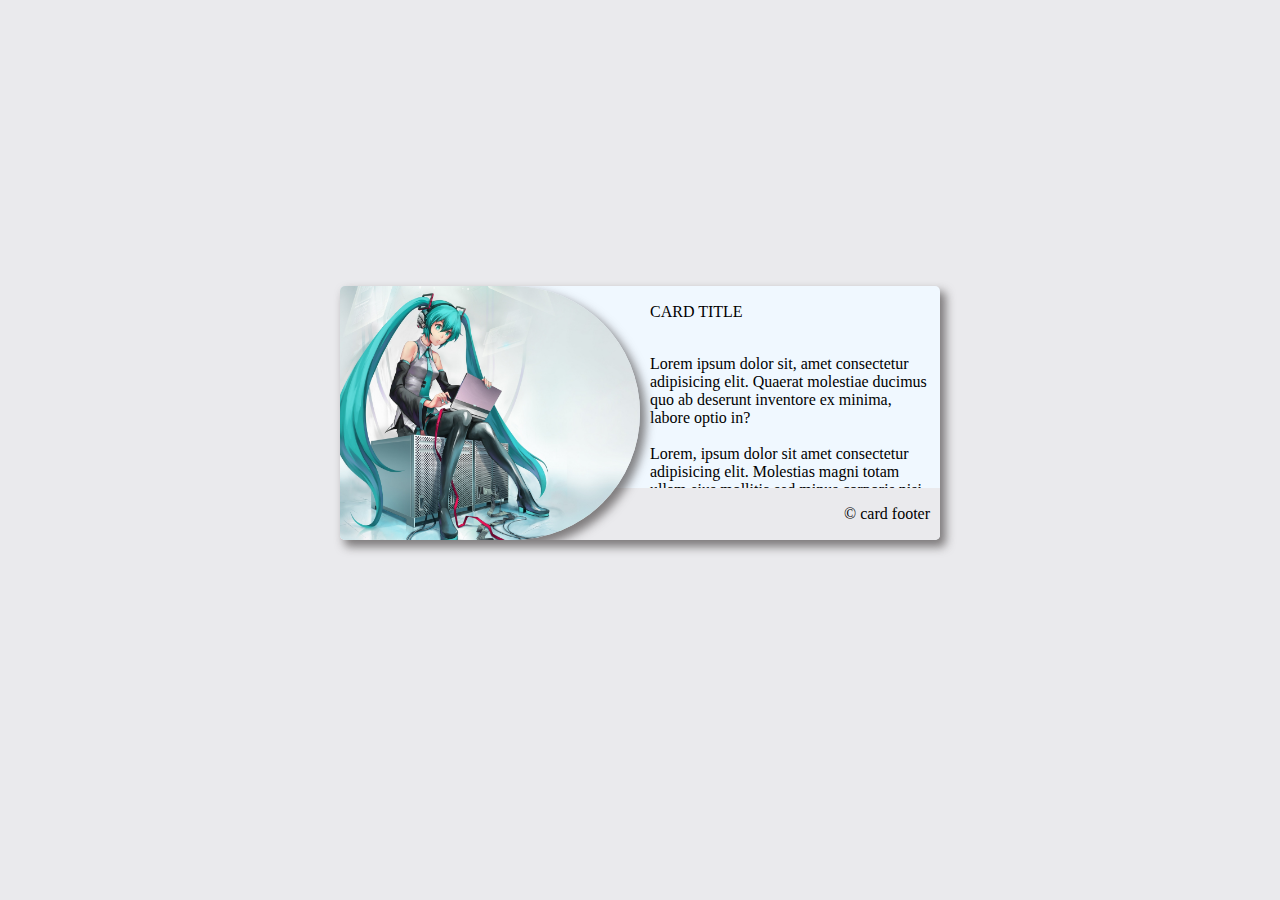
==== index.html @ 697bf34b "20211014" ====
<!DOCTYPE html>
<html lang="en">
  <head>
    <meta charset="UTF-8" />
    <meta http-equiv="X-UA-Compatible" content="IE=edge" />
    <meta name="viewport" content="width=device-width, initial-scale=1.0" />
    <link
      rel="stylesheet"
      href="https://use.fontawesome.com/releases/v5.15.4/css/all.css"
      integrity="sha384-DyZ88mC6Up2uqS4h/KRgHuoeGwBcD4Ng9SiP4dIRy0EXTlnuz47vAwmeGwVChigm"
      crossorigin="anonymous"
    />
    <link rel="stylesheet" href="card.css" />
    <title>Card Document</title>
    <style>
      body {
        display: flex;
        justify-content: center;
        align-items: center;
        background-color: #eaeaed;

        /* width: 100vw; */
        height: 90vh;
      }
    </style>
  </head>
  <body>
    <div class="card type-3">
      <div class="card-header" title="card header">
        <p class="card-title">CARD TITLE</p>
      </div>
      <div class="card-img">
        <img src="foto.jpg" alt="" />
      </div>
      <div class="card-body" title="card body">
        <p>
          Lorem ipsum dolor sit, amet consectetur adipisicing elit. Quaerat
          molestiae ducimus quo ab deserunt inventore ex minima, labore optio
          in?
        </p>
        <p>
          Lorem, ipsum dolor sit amet consectetur adipisicing elit. Molestias
          magni totam ullam eius mollitia sed minus corporis nisi cumque error
          nesciunt vitae hic animi ipsa minima velit repellendus illum odit sint
          ipsum, aliquid nobis sit pariatur? Nobis, quidem illum minus vero
          soluta, aspernatur voluptatem enim quae, esse voluptates aliquam.
          Veniam.
        </p>
      </div>
      <div class="card-footer" title="card footer">
        <p>&copy; card footer</p>
      </div>
    </div>
  </body>
</html>
---- card.css ----
/**** Root Style ****/
:root {
  --shadow: 5px 6px 10px 1px rgba(68, 63, 63, 0.64);
  --shadow-2: 5px 6px 10px 1px rgba(64, 72, 214, 0.75);
  --white: #eaeaed;
  --black: #1d1b1b;
  --border-tipe3: 0px 200px 200px 0px;
}
/**** ./Root Style ****/

/**** default ****/
.card {
  box-sizing: border-box !important;
  max-height: 400px;
  margin: 0px;
  padding: 0px;
}
.card {
  /* width: 80%; */
  max-width: 600px;
  border-radius: 5px;
  background-color: aliceblue;
  box-shadow: var(--shadow);
  overflow: hidden;
}
.card:hover,
.card:focus {
  box-shadow: var(--shadow-2);
}
.card-header,
.card-body p,
.card-footer {
  padding: 1px 10px;
}
.card-body {
  max-height: 150px;
  overflow: hidden;
}
.card-body:hover,
.card-body:focus {
  overflow: auto;
}
.card-title {
  text-transform: capitalize;
}
.card-img {
  max-height: 150px;
  overflow: hidden;
}
.card-img img {
  max-width: 100%;
}
.card-footer {
  text-align: right;
  background-color: var(--white);
}
/**** ./default ****/

/**** type-1 ****/
.card.type-1 {
  display: grid;
  grid-template-columns: 40% 60%;
}
.type-1 .card-header {
  grid-column: 2/3;
}
.type-1 .card-footer {
  grid-column: 2/3;
}
.type-1 .card-img {
  grid-row: 1/4;
  max-height: 100%;
}
.type-1 .card-img img {
  width: 100%;
  height: 100%;
  object-fit: cover;
  object-position: left;
}
/**** ./type-1 ****/

/**** type-2 ****/
.card.type-2 {
  display: grid;
  grid-template-columns: 1ft;
}
.type-2 .card-header {
  grid-row: 2/3;
  text-align: center;
}
.type-2 .card-img {
  grid-row: 1/2;
  max-height: 200px;
}
.type-2 .card-body {
  grid-row: 3/4;
  max-height: 100px;
}
.type-2 .card-footer {
  grid-row: 4/5;
  text-align: center;
}
/**** ./type-2 ****/
/**** type-3 ****/
.card.type-3 {
  display: grid;
  grid-template-columns: 1fr 1fr;

  /* background-color: yellow; */
}
.type-3 .card-header {
  grid-column: 2/3;
}
.type-3 .card-footer {
  grid-column: 1/-1;
  grid-row: 3/4;
}
.type-3 .card-img {
  grid-row: 1/4;
  grid-column: 1/2;
  z-index: 1;
  max-height: 100%;
  border-radius: var(--border-tipe3);
  box-shadow: var(--shadow);
  overflow: hidden;

  /* background-color: yellow; */
}
.type-3 .card-img img {
  width: 100%;
  height: 100%;
  object-fit: cover;
  object-position: left;
}
/**** ./type-3 ****/
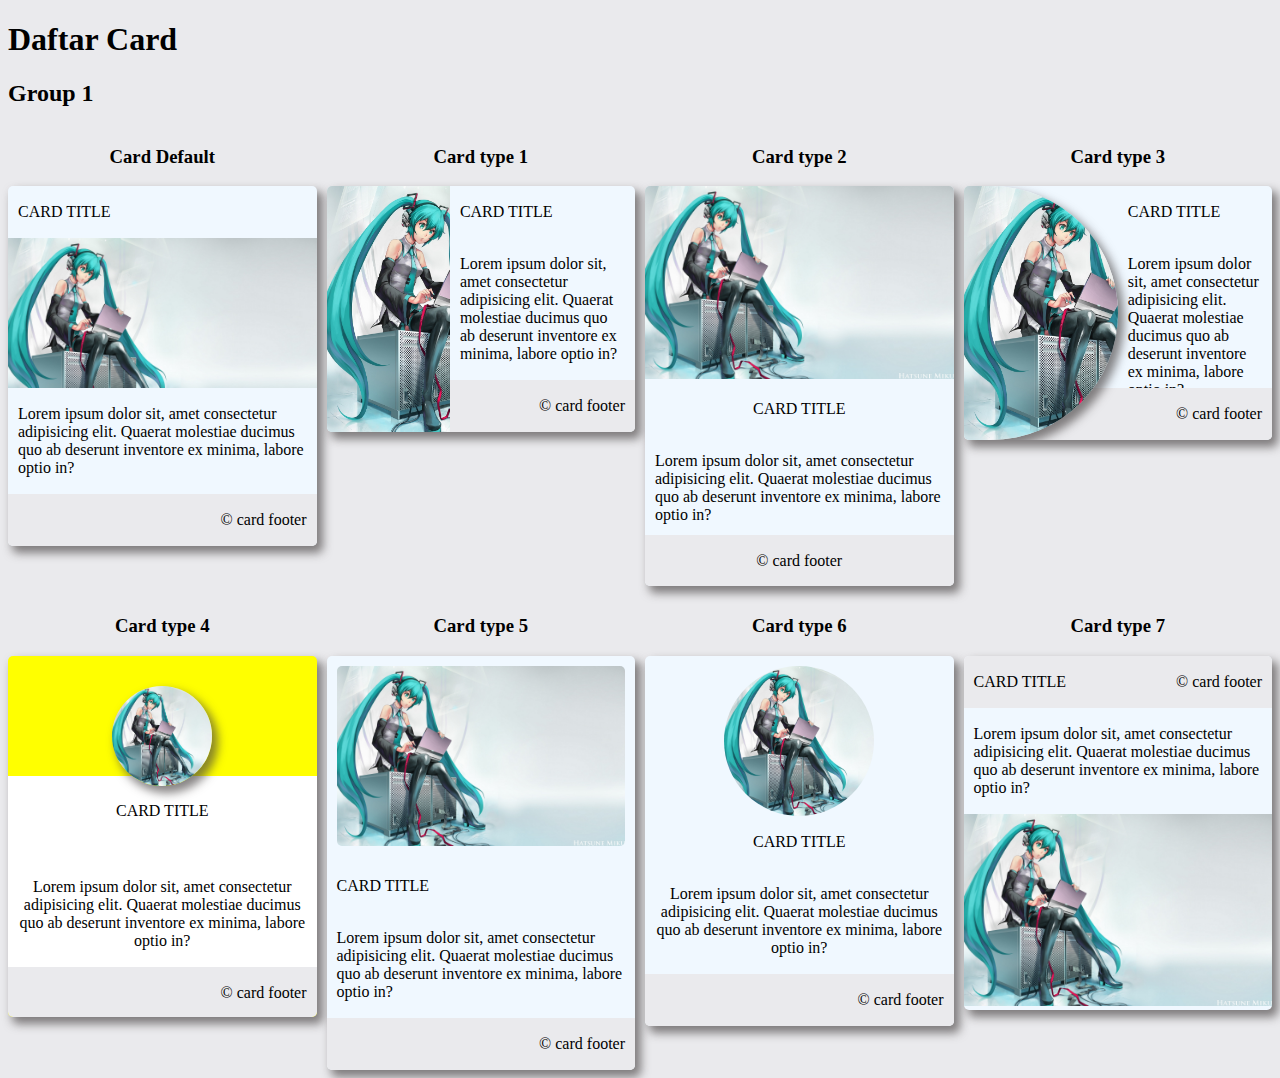
==== commit 2e298769: "20211021" ====
--- a/index.html
+++ b/index.html
@@ -4,6 +4,7 @@
     <meta charset="UTF-8" />
     <meta http-equiv="X-UA-Compatible" content="IE=edge" />
     <meta name="viewport" content="width=device-width, initial-scale=1.0" />
+
     <link
       rel="stylesheet"
       href="https://use.fontawesome.com/releases/v5.15.4/css/all.css"
@@ -11,44 +12,208 @@
       crossorigin="anonymous"
     />
     <link rel="stylesheet" href="card.css" />
-    <title>Card Document</title>
+    <title>Card list</title>
     <style>
       body {
+        background-color: #eaeaed;
+      }
+      .card-list {
+        display: grid;
+        grid-template-columns: repeat(4, 1fr);
+        gap: 10px;
+      }
+      @media (max-width: 900px) {
+        .card-list {
+          display: grid;
+          grid-template-columns: 1fr 1fr;
+        }
+      }
+      @media (max-width: 400px) {
+        .card-list {
+          display: grid;
+          grid-template-columns: 1fr;
+        }
+      }
+
+      .list {
         display: flex;
-        justify-content: center;
+        flex-flow: column;
+        /* justify-content: center; */
         align-items: center;
-        background-color: #eaeaed;
-
-        /* width: 100vw; */
-        height: 90vh;
       }
     </style>
   </head>
   <body>
-    <div class="card type-3">
-      <div class="card-header" title="card header">
-        <p class="card-title">CARD TITLE</p>
-      </div>
-      <div class="card-img">
-        <img src="foto.jpg" alt="" />
-      </div>
-      <div class="card-body" title="card body">
-        <p>
-          Lorem ipsum dolor sit, amet consectetur adipisicing elit. Quaerat
-          molestiae ducimus quo ab deserunt inventore ex minima, labore optio
-          in?
-        </p>
-        <p>
-          Lorem, ipsum dolor sit amet consectetur adipisicing elit. Molestias
-          magni totam ullam eius mollitia sed minus corporis nisi cumque error
-          nesciunt vitae hic animi ipsa minima velit repellendus illum odit sint
-          ipsum, aliquid nobis sit pariatur? Nobis, quidem illum minus vero
-          soluta, aspernatur voluptatem enim quae, esse voluptates aliquam.
-          Veniam.
-        </p>
-      </div>
-      <div class="card-footer" title="card footer">
-        <p>&copy; card footer</p>
+    <h1 class="title">Daftar Card</h1>
+    <h2>Group 1</h2>
+    <div class="card-list">
+      <div class="list">
+        <h3>Card Default</h3>
+        <div class="card">
+          <div class="card-header" title="card header">
+            <p class="card-title">CARD TITLE</p>
+          </div>
+          <div class="card-img">
+            <img src="foto.jpg" alt="" />
+          </div>
+          <div class="card-body" title="card body">
+            <p>
+              Lorem ipsum dolor sit, amet consectetur adipisicing elit. Quaerat
+              molestiae ducimus quo ab deserunt inventore ex minima, labore
+              optio in?
+            </p>
+          </div>
+          <div class="card-footer" title="card footer">
+            <p>&copy; card footer</p>
+          </div>
+        </div>
+      </div>
+      <div class="list">
+        <h3>Card type 1</h3>
+        <div class="card type-1">
+          <div class="card-header" title="card header">
+            <p class="card-title">CARD TITLE</p>
+          </div>
+          <div class="card-img">
+            <img src="foto.jpg" alt="" />
+          </div>
+          <div class="card-body" title="card body">
+            <p>
+              Lorem ipsum dolor sit, amet consectetur adipisicing elit. Quaerat
+              molestiae ducimus quo ab deserunt inventore ex minima, labore
+              optio in?
+            </p>
+          </div>
+          <div class="card-footer" title="card footer">
+            <p>&copy; card footer</p>
+          </div>
+        </div>
+      </div>
+      <div class="list">
+        <h3>Card type 2</h3>
+        <div class="card type-2">
+          <div class="card-header" title="card header">
+            <p class="card-title">CARD TITLE</p>
+          </div>
+          <div class="card-img">
+            <img src="foto.jpg" alt="" />
+          </div>
+          <div class="card-body" title="card body">
+            <p>
+              Lorem ipsum dolor sit, amet consectetur adipisicing elit. Quaerat
+              molestiae ducimus quo ab deserunt inventore ex minima, labore
+              optio in?
+            </p>
+          </div>
+          <div class="card-footer" title="card footer">
+            <p>&copy; card footer</p>
+          </div>
+        </div>
+      </div>
+      <div class="list">
+        <h3>Card type 3</h3>
+        <div class="card type-3">
+          <div class="card-header" title="card header">
+            <p class="card-title">CARD TITLE</p>
+          </div>
+          <div class="card-img">
+            <img src="foto.jpg" alt="" />
+          </div>
+          <div class="card-body" title="card body">
+            <p>
+              Lorem ipsum dolor sit, amet consectetur adipisicing elit. Quaerat
+              molestiae ducimus quo ab deserunt inventore ex minima, labore
+              optio in?
+            </p>
+          </div>
+          <div class="card-footer" title="card footer">
+            <p>&copy; card footer</p>
+          </div>
+        </div>
+      </div>
+      <div class="list">
+        <h3>Card type 4</h3>
+        <div class="card type-4">
+          <div class="card-header" title="card header">
+            <p class="card-title">CARD TITLE</p>
+          </div>
+          <div class="card-img">
+            <img src="foto.jpg" alt="" />
+          </div>
+          <div class="card-body" title="card body">
+            <p>
+              Lorem ipsum dolor sit, amet consectetur adipisicing elit. Quaerat
+              molestiae ducimus quo ab deserunt inventore ex minima, labore
+              optio in?
+            </p>
+          </div>
+          <div class="card-footer" title="card footer">
+            <p>&copy; card footer</p>
+          </div>
+        </div>
+      </div>
+      <div class="list">
+        <h3>Card type 5</h3>
+        <div class="card type-5">
+          <div class="card-header" title="card header">
+            <p class="card-title">CARD TITLE</p>
+          </div>
+          <div class="card-img">
+            <img src="foto.jpg" alt="" />
+          </div>
+          <div class="card-body" title="card body">
+            <p>
+              Lorem ipsum dolor sit, amet consectetur adipisicing elit. Quaerat
+              molestiae ducimus quo ab deserunt inventore ex minima, labore
+              optio in?
+            </p>
+          </div>
+          <div class="card-footer" title="card footer">
+            <p>&copy; card footer</p>
+          </div>
+        </div>
+      </div>
+      <div class="list">
+        <h3>Card type 6</h3>
+        <div class="card type-6">
+          <div class="card-header" title="card header">
+            <p class="card-title">CARD TITLE</p>
+          </div>
+          <div class="card-img">
+            <img src="foto.jpg" alt="" />
+          </div>
+          <div class="card-body" title="card body">
+            <p>
+              Lorem ipsum dolor sit, amet consectetur adipisicing elit. Quaerat
+              molestiae ducimus quo ab deserunt inventore ex minima, labore
+              optio in?
+            </p>
+          </div>
+          <div class="card-footer" title="card footer">
+            <p>&copy; card footer</p>
+          </div>
+        </div>
+      </div>
+      <div class="list">
+        <h3>Card type 7</h3>
+        <div class="card type-7">
+          <div class="card-header" title="card header">
+            <p class="card-title">CARD TITLE</p>
+          </div>
+          <div class="card-img">
+            <img src="foto.jpg" alt="" />
+          </div>
+          <div class="card-body" title="card body">
+            <p>
+              Lorem ipsum dolor sit, amet consectetur adipisicing elit. Quaerat
+              molestiae ducimus quo ab deserunt inventore ex minima, labore
+              optio in?
+            </p>
+          </div>
+          <div class="card-footer" title="card footer">
+            <p>&copy; card footer</p>
+          </div>
+        </div>
       </div>
     </div>
   </body>
--- a/card.css
+++ b/card.css
@@ -133,3 +133,106 @@
   object-position: left;
 }
 /**** ./type-3 ****/
+/**** type-4 ****/
+.card.type-4 {
+  display: grid;
+  grid-template-rows: 120px 35px 50px auto 50px;
+  background-color: yellow;
+  text-align: center;
+}
+.type-4 .card-img {
+  margin: auto;
+  margin-top: 30px;
+  grid-column: 1/2;
+  grid-row: 1/3;
+  z-index: 2px;
+  width: 100px;
+  height: 100px;
+  border-radius: 50%;
+  background-color: yellow;
+  box-shadow: var(--shadow);
+}
+.type-4 .card-header {
+  grid-column: 1/2;
+  grid-row: 2/4;
+  padding: 10px;
+  background-color: white;
+}
+.type-4 .card-title {
+  /* padding: 30px; */
+}
+.type-4 .card-body {
+  grid-row: 4/5;
+  background-color: white;
+}
+.type-4 .card-footer {
+  grid-row: 5/6;
+}
+.type-4 .card-img img {
+  width: 100%;
+  height: 100%;
+  object-fit: cover;
+  object-position: left;
+}
+/**** ./type-4 ****/
+/**** type-5 ****/
+.card.type-5 {
+  display: grid;
+  grid-template-columns: 1fr;
+  max-height: unset;
+}
+.type-5 .card-img {
+  grid-row: 1/2;
+  padding: 10px;
+  max-height: 100%;
+}
+.type-5 .card-img img {
+  border-radius: 5px;
+}
+
+/**** ./type-5 ****/
+/**** type-6 ****/
+.card.type-6 {
+  display: grid;
+  grid-template-columns: 1fr;
+  max-height: unset;
+  text-align: center;
+}
+.type-6 .card-img {
+  grid-row: 1/2;
+  border-radius: 50%;
+  width: 150px;
+  height: 150px;
+  max-height: 100%;
+  margin: auto;
+  margin-top: 10px;
+}
+.type-6 .card-img img {
+  width: 100%;
+  height: 100%;
+  object-fit: cover;
+  max-height: unset;
+  object-position: left;
+}
+.type-6 .card-header {
+  grid-row: 2/3;
+}
+/**** ./type-6 ****/
+/**** type-7 ****/
+.card.type-7 {
+  display: grid;
+}
+.type-7 .card-header {
+  grid-row: 1/2;
+  grid-column: 1/2;
+  z-index: 1;
+}
+.type-7 .card-img {
+  grid-row: 4/5;
+  max-height: 300px;
+}
+.type-7 .card-footer {
+  grid-row: 1/2;
+  grid-column: 1/2;
+}
+/**** ./type-7 ****/
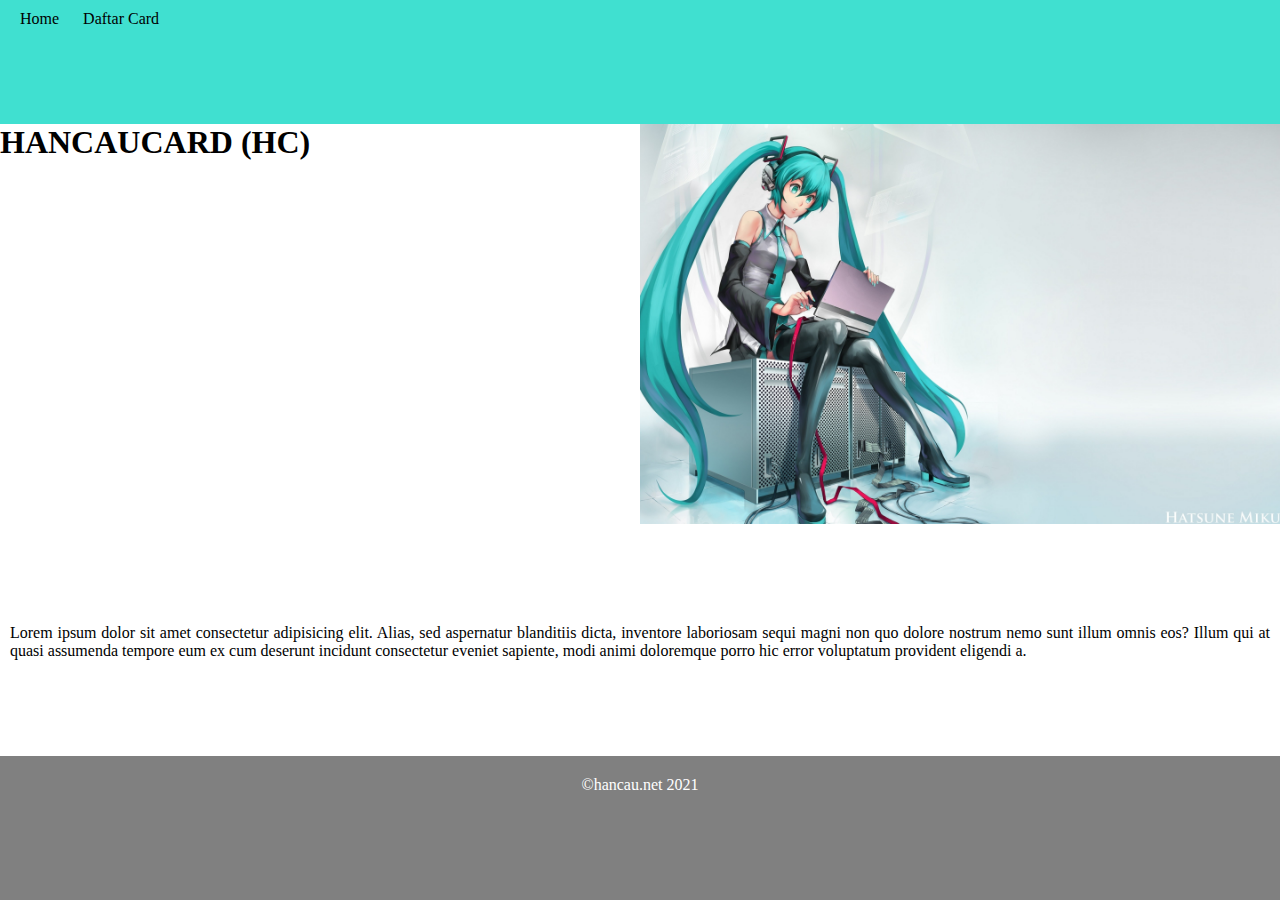
==== commit 9d6ce70b: "20211028" ====
--- a/index.html
+++ b/index.html
@@ -4,7 +4,7 @@
     <meta charset="UTF-8" />
     <meta http-equiv="X-UA-Compatible" content="IE=edge" />
     <meta name="viewport" content="width=device-width, initial-scale=1.0" />
-
+    <title>Homepage</title>
     <link
       rel="stylesheet"
       href="https://use.fontawesome.com/releases/v5.15.4/css/all.css"
@@ -12,209 +12,32 @@
       crossorigin="anonymous"
     />
     <link rel="stylesheet" href="card.css" />
-    <title>Card list</title>
-    <style>
-      body {
-        background-color: #eaeaed;
-      }
-      .card-list {
-        display: grid;
-        grid-template-columns: repeat(4, 1fr);
-        gap: 10px;
-      }
-      @media (max-width: 900px) {
-        .card-list {
-          display: grid;
-          grid-template-columns: 1fr 1fr;
-        }
-      }
-      @media (max-width: 400px) {
-        .card-list {
-          display: grid;
-          grid-template-columns: 1fr;
-        }
-      }
-
-      .list {
-        display: flex;
-        flex-flow: column;
-        /* justify-content: center; */
-        align-items: center;
-      }
-    </style>
+    <link rel="stylesheet" href="home.css" />
   </head>
   <body>
-    <h1 class="title">Daftar Card</h1>
-    <h2>Group 1</h2>
-    <div class="card-list">
-      <div class="list">
-        <h3>Card Default</h3>
-        <div class="card">
-          <div class="card-header" title="card header">
-            <p class="card-title">CARD TITLE</p>
-          </div>
-          <div class="card-img">
-            <img src="foto.jpg" alt="" />
-          </div>
-          <div class="card-body" title="card body">
-            <p>
-              Lorem ipsum dolor sit, amet consectetur adipisicing elit. Quaerat
-              molestiae ducimus quo ab deserunt inventore ex minima, labore
-              optio in?
-            </p>
-          </div>
-          <div class="card-footer" title="card footer">
-            <p>&copy; card footer</p>
-          </div>
-        </div>
+    <nav class="nav">
+      <a href="#" class="nav-link">Home</a>
+      <a href="list.html" class="nav-link">Daftar Card</a>
+    </nav>
+    <header class="header">
+      <div class="header-text">
+        <h1 class="title">HancauCard (HC)</h1>
       </div>
-      <div class="list">
-        <h3>Card type 1</h3>
-        <div class="card type-1">
-          <div class="card-header" title="card header">
-            <p class="card-title">CARD TITLE</p>
-          </div>
-          <div class="card-img">
-            <img src="foto.jpg" alt="" />
-          </div>
-          <div class="card-body" title="card body">
-            <p>
-              Lorem ipsum dolor sit, amet consectetur adipisicing elit. Quaerat
-              molestiae ducimus quo ab deserunt inventore ex minima, labore
-              optio in?
-            </p>
-          </div>
-          <div class="card-footer" title="card footer">
-            <p>&copy; card footer</p>
-          </div>
-        </div>
+      <div class="header-img">
+        <img src="foto.jpg" alt="" />
       </div>
-      <div class="list">
-        <h3>Card type 2</h3>
-        <div class="card type-2">
-          <div class="card-header" title="card header">
-            <p class="card-title">CARD TITLE</p>
-          </div>
-          <div class="card-img">
-            <img src="foto.jpg" alt="" />
-          </div>
-          <div class="card-body" title="card body">
-            <p>
-              Lorem ipsum dolor sit, amet consectetur adipisicing elit. Quaerat
-              molestiae ducimus quo ab deserunt inventore ex minima, labore
-              optio in?
-            </p>
-          </div>
-          <div class="card-footer" title="card footer">
-            <p>&copy; card footer</p>
-          </div>
-        </div>
-      </div>
-      <div class="list">
-        <h3>Card type 3</h3>
-        <div class="card type-3">
-          <div class="card-header" title="card header">
-            <p class="card-title">CARD TITLE</p>
-          </div>
-          <div class="card-img">
-            <img src="foto.jpg" alt="" />
-          </div>
-          <div class="card-body" title="card body">
-            <p>
-              Lorem ipsum dolor sit, amet consectetur adipisicing elit. Quaerat
-              molestiae ducimus quo ab deserunt inventore ex minima, labore
-              optio in?
-            </p>
-          </div>
-          <div class="card-footer" title="card footer">
-            <p>&copy; card footer</p>
-          </div>
-        </div>
-      </div>
-      <div class="list">
-        <h3>Card type 4</h3>
-        <div class="card type-4">
-          <div class="card-header" title="card header">
-            <p class="card-title">CARD TITLE</p>
-          </div>
-          <div class="card-img">
-            <img src="foto.jpg" alt="" />
-          </div>
-          <div class="card-body" title="card body">
-            <p>
-              Lorem ipsum dolor sit, amet consectetur adipisicing elit. Quaerat
-              molestiae ducimus quo ab deserunt inventore ex minima, labore
-              optio in?
-            </p>
-          </div>
-          <div class="card-footer" title="card footer">
-            <p>&copy; card footer</p>
-          </div>
-        </div>
-      </div>
-      <div class="list">
-        <h3>Card type 5</h3>
-        <div class="card type-5">
-          <div class="card-header" title="card header">
-            <p class="card-title">CARD TITLE</p>
-          </div>
-          <div class="card-img">
-            <img src="foto.jpg" alt="" />
-          </div>
-          <div class="card-body" title="card body">
-            <p>
-              Lorem ipsum dolor sit, amet consectetur adipisicing elit. Quaerat
-              molestiae ducimus quo ab deserunt inventore ex minima, labore
-              optio in?
-            </p>
-          </div>
-          <div class="card-footer" title="card footer">
-            <p>&copy; card footer</p>
-          </div>
-        </div>
-      </div>
-      <div class="list">
-        <h3>Card type 6</h3>
-        <div class="card type-6">
-          <div class="card-header" title="card header">
-            <p class="card-title">CARD TITLE</p>
-          </div>
-          <div class="card-img">
-            <img src="foto.jpg" alt="" />
-          </div>
-          <div class="card-body" title="card body">
-            <p>
-              Lorem ipsum dolor sit, amet consectetur adipisicing elit. Quaerat
-              molestiae ducimus quo ab deserunt inventore ex minima, labore
-              optio in?
-            </p>
-          </div>
-          <div class="card-footer" title="card footer">
-            <p>&copy; card footer</p>
-          </div>
-        </div>
-      </div>
-      <div class="list">
-        <h3>Card type 7</h3>
-        <div class="card type-7">
-          <div class="card-header" title="card header">
-            <p class="card-title">CARD TITLE</p>
-          </div>
-          <div class="card-img">
-            <img src="foto.jpg" alt="" />
-          </div>
-          <div class="card-body" title="card body">
-            <p>
-              Lorem ipsum dolor sit, amet consectetur adipisicing elit. Quaerat
-              molestiae ducimus quo ab deserunt inventore ex minima, labore
-              optio in?
-            </p>
-          </div>
-          <div class="card-footer" title="card footer">
-            <p>&copy; card footer</p>
-          </div>
-        </div>
-      </div>
-    </div>
+    </header>
+    <main class="main">
+      <p>
+        Lorem ipsum dolor sit amet consectetur adipisicing elit. Alias, sed
+        aspernatur blanditiis dicta, inventore laboriosam sequi magni non quo
+        dolore nostrum nemo sunt illum omnis eos? Illum qui at quasi assumenda
+        tempore eum ex cum deserunt incidunt consectetur eveniet sapiente, modi
+        animi doloremque porro hic error voluptatum provident eligendi a.
+      </p>
+    </main>
+    <footer class="footer">
+      <p class="footer">&copy;hancau.net 2021</p>
+    </footer>
   </body>
 </html>
--- a/home.css
+++ b/home.css
@@ -0,0 +1,59 @@
+* {
+  box-sizing: border-box;
+  margin: 0;
+  padding: 0;
+  text-decoration: none;
+}
+body {
+  display: grid;
+  height: 100vh;
+}
+nav {
+  grid-row: 1/2;
+}
+.nav {
+  padding: 10px;
+  background-color: turquoise;
+}
+.nav a {
+  cursor: pointer;
+  background-color: turquoise;
+  padding: 10px;
+  color: #000;
+}
+.nav a:hover,
+.nav a:focus {
+  background-color: white;
+  color: turquoise;
+  transition: 0.3s ease-in-out;
+}
+header {
+  grid-row: 2/3;
+}
+.header {
+  display: grid;
+  grid-template-columns: 1fr 1fr;
+}
+.title {
+  text-transform: uppercase;
+}
+.header-img img {
+  max-width: 100%;
+}
+main {
+  grid-row: 3/4;
+}
+.main {
+  padding: 10px;
+  text-align: justify;
+}
+footer {
+  grid-row: 4/5;
+}
+.footer {
+  text-align: center;
+  background-color: grey;
+  color: white;
+  padding: 10px;
+  /* max-height: 50px; */
+}
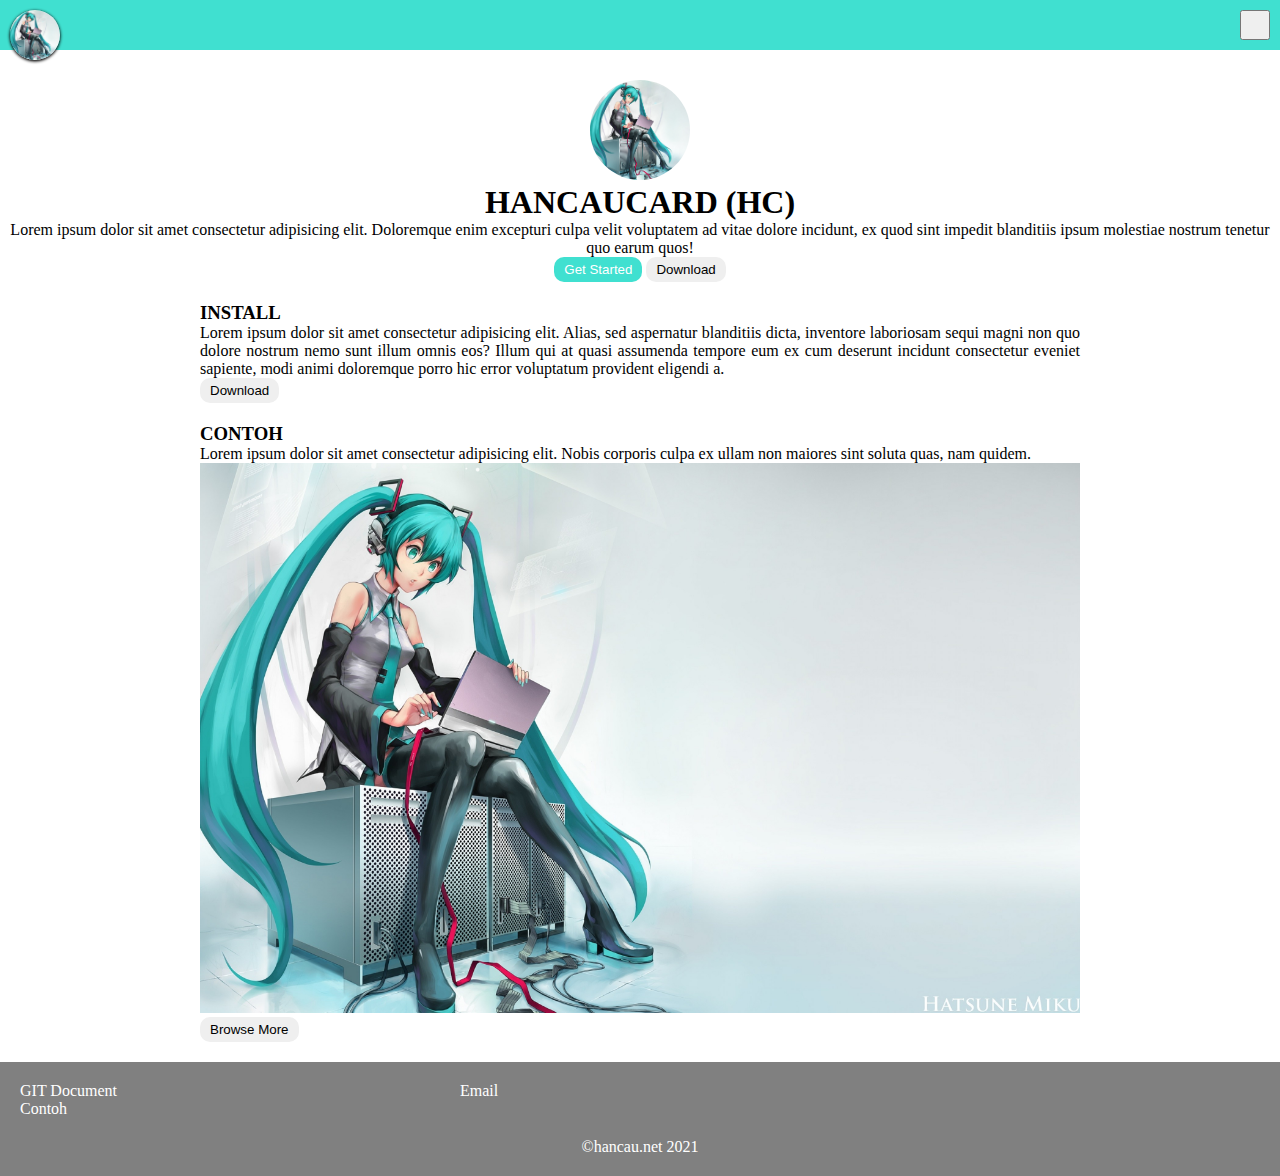
==== commit f08611e0: "20211218" ====
--- a/index.html
+++ b/index.html
@@ -16,28 +16,81 @@
   </head>
   <body>
     <nav class="nav">
-      <a href="#" class="nav-link">Home</a>
-      <a href="list.html" class="nav-link">Daftar Card</a>
+      <div class="menu-ctr">
+        <div class="icon">
+          <img src="./foto.jpg" alt="" />
+        </div>
+        <button class="btn-menu"></button>
+      </div>
+      <div class="menu">
+        <a href="#" class="nav-link">Home</a>
+        <a href="list.html" class="nav-link">Daftar Card</a>
+      </div>
     </nav>
     <header class="header">
       <div class="header-text">
         <h1 class="title">HancauCard (HC)</h1>
+        <p>
+          Lorem ipsum dolor sit amet consectetur adipisicing elit. Doloremque
+          enim excepturi culpa velit voluptatem ad vitae dolore incidunt, ex
+          quod sint impedit blanditiis ipsum molestiae nostrum tenetur quo earum
+          quos!
+        </p>
+        <div class="btn-grup">
+          <button class="btn btn-start">Get Started</button>
+          <button class="btn btn-download">Download</button>
+        </div>
       </div>
       <div class="header-img">
         <img src="foto.jpg" alt="" />
       </div>
     </header>
     <main class="main">
-      <p>
-        Lorem ipsum dolor sit amet consectetur adipisicing elit. Alias, sed
-        aspernatur blanditiis dicta, inventore laboriosam sequi magni non quo
-        dolore nostrum nemo sunt illum omnis eos? Illum qui at quasi assumenda
-        tempore eum ex cum deserunt incidunt consectetur eveniet sapiente, modi
-        animi doloremque porro hic error voluptatum provident eligendi a.
-      </p>
+      <section id="install">
+        <h3 class="title">Install</h3>
+        <p>
+          Lorem ipsum dolor sit amet consectetur adipisicing elit. Alias, sed
+          aspernatur blanditiis dicta, inventore laboriosam sequi magni non quo
+          dolore nostrum nemo sunt illum omnis eos? Illum qui at quasi assumenda
+          tempore eum ex cum deserunt incidunt consectetur eveniet sapiente,
+          modi animi doloremque porro hic error voluptatum provident eligendi a.
+        </p>
+        <div class="btn-grup">
+          <button class="btn">Download</button>
+        </div>
+      </section>
+      <section id="cth">
+        <h3 class="title">contoh</h3>
+        <p>
+          Lorem ipsum dolor sit amet consectetur adipisicing elit. Nobis
+          corporis culpa ex ullam non maiores sint soluta quas, nam quidem.
+        </p>
+        <img src="./foto.jpg" alt="" />
+        <div class="btn-grup">
+          <button class="btn">Browse More</button>
+        </div>
+      </section>
     </main>
     <footer class="footer">
+      <section id="more-info">
+        <div class="link">
+          <a href="#">GIT Document</a>
+          <a href="#">Contoh</a>
+        </div>
+        <div class="kontak">
+          <a href="#">Email</a>
+        </div>
+      </section>
       <p class="footer">&copy;hancau.net 2021</p>
     </footer>
+    <script>
+      // variabel
+      let btnmenu = document.querySelector(".btn-menu");
+      let menu = document.querySelector(".menu");
+
+      btnmenu.addEventListener("click", () => {
+        menu.classList.toggle("show-grid");
+      });
+    </script>
   </body>
 </html>
--- a/card.css
+++ b/card.css
@@ -2,9 +2,12 @@
 :root {
   --shadow: 5px 6px 10px 1px rgba(68, 63, 63, 0.64);
   --shadow-2: 5px 6px 10px 1px rgba(64, 72, 214, 0.75);
+  --shadow-3: 10px 10px 5px 0px rgba(0, 0, 0, 0.75);
   --white: #eaeaed;
   --black: #1d1b1b;
+  --orange: #ffa600;
   --border-tipe3: 0px 200px 200px 0px;
+  --border-tipe8: 5px solid rgba(77, 45, 41, 0.226);
 }
 /**** ./Root Style ****/
 
@@ -12,6 +15,7 @@
 .card {
   box-sizing: border-box !important;
   max-height: 400px;
+  max-width: 400px;
   margin: 0px;
   padding: 0px;
 }
@@ -236,3 +240,382 @@
   grid-column: 1/2;
 }
 /**** ./type-7 ****/
+/* type-8  */
+.card.type-8 {
+  display: grid;
+  grid-template-columns: 300px 30px;
+  grid-template-rows: 100px auto;
+  background-color: transparent;
+  box-shadow: unset;
+}
+.card.type-8:hover {
+  --border-tipe8: 5px solid rgba(108, 41, 233, 0.226);
+}
+.type-8 .card-img {
+  grid-column: 1/3;
+  grid-row: 1/4;
+  background-color: transparent;
+  max-height: 300px;
+  border-right: var(--border-tipe8);
+  border-bottom: var(--border-tipe8);
+  border-radius: 10px;
+}
+.type-8 .card-img img {
+  height: 300px;
+  width: 330px;
+  object-fit: cover;
+  object-position: left;
+  background-color: transparent;
+}
+.type-8 .card-header {
+  grid-row: 2/3;
+  grid-column: 1/2;
+  z-index: 1;
+  background-color: white;
+  margin: 0px;
+  border-right: var(--border-tipe8);
+  border-radius: 0px 5px 0px 0px;
+}
+.type-8 .card-body {
+  grid-column: 1/2;
+  grid-row: 3/4;
+  margin: 0px;
+  background-color: white;
+  padding: 0px 10px;
+  border-right: var(--border-tipe8);
+}
+.type-8 .card-footer {
+  grid-column: 1/2;
+  background-color: white;
+  border-right: var(--border-tipe8);
+  border-bottom: var(--border-tipe8);
+  border-radius: 0px 0px 5px 5px;
+}
+/* ./ type-8  */
+/* type-9  */
+.card.type-9 {
+  display: grid;
+  grid-template-columns: 1fr 1fr;
+  background-color: rgb(37, 37, 37);
+}
+.type-9 .card-img {
+  grid-column: 1/2;
+  display: flex;
+  justify-content: center;
+  align-items: center;
+  background-color: rgb(90, 88, 88);
+  clip-path: polygon(
+    100% 0,
+    100% 52%,
+    96% 59%,
+    100% 65%,
+    100% 100%,
+    0 100%,
+    0 0
+  );
+}
+.type-9 .card-img img {
+  width: 100px;
+  height: 100px;
+  object-fit: cover;
+  object-position: left;
+  border-radius: 50%;
+}
+.type-9 .card-header {
+  grid-column: 1/2;
+  grid-row: 2/3;
+  text-align: center;
+  background-color: rgb(90, 88, 88);
+  color: white;
+  /* padding-bottom: 30px; */
+}
+.type-9 .card-title {
+  margin-top: 0px;
+  margin-bottom: 30px;
+}
+.type-9 .card-body {
+  grid-column: 2/3;
+  background-color: rgb(37, 37, 37);
+  color: white;
+}
+.type-9 .card-footer {
+  grid-column: 2/3;
+  background-color: rgb(37, 37, 37);
+  color: white;
+  text-align: left;
+}
+/* ./ type-9  */
+/* type-10 */
+.card.type-10 {
+  display: grid;
+  grid-template-columns: 70% 30%;
+  font-family: Arial, Helvetica, sans-serif;
+  background-color: var(--black);
+}
+.type-10 .card-header {
+  background-color: var(--black);
+  color: white;
+  grid-row: 1/2;
+  grid-column: 1/2;
+}
+.type-10 .card-title {
+  font-size: 40px;
+  margin: 0px;
+  font-weight: 900;
+  position: relative;
+}
+.type-10 .card-title::after {
+  content: "";
+  background-color: white;
+  width: 100%;
+  height: 5px;
+  position: absolute;
+  left: 0px;
+  bottom: -10px;
+}
+.type-10 .card-body {
+  grid-column: 1/2;
+  grid-row: 2/5;
+  background-color: var(--black);
+  color: white;
+}
+.type-10 .card-img {
+  grid-row: 1/5;
+  grid-column: 2/3;
+  background-color: var(--black);
+  display: flex;
+  justify-content: center;
+  align-items: center;
+}
+.type-10 .card-img img {
+  width: 80%;
+  border-radius: 10px;
+}
+.type-10 .card-footer {
+  grid-row: 4/5;
+  grid-column: 2/3;
+  background-color: var(--black);
+  color: white;
+}
+/* ./ type-10 */
+/* type-11 */
+.card.type-11 {
+  display: grid;
+  grid-template-columns: 40% 60%;
+  background-color: rgb(37, 37, 37);
+  font-family: Arial, Helvetica, sans-serif;
+}
+.type-11 .card-img {
+  grid-column: 1/2;
+  grid-row: 1/4;
+  display: flex;
+  justify-content: center;
+  align-items: center;
+  background-color: rgb(37, 37, 37);
+  position: relative;
+  max-height: unset;
+}
+.type-11 .card-img::after {
+  content: "";
+  background-color: white;
+  width: 2px;
+  height: 80%;
+  position: absolute;
+  right: 0px;
+}
+.type-11 .card-img img {
+  width: 100px;
+  height: 100px;
+  object-fit: cover;
+  object-position: left;
+  border-radius: 50%;
+}
+.type-11 .card-header {
+  grid-column: 2/3;
+  grid-row: 1/2;
+  text-align: center;
+  background-color: rgb(37, 37, 37);
+  color: white;
+  padding: 20px;
+}
+.type-11 .card-title {
+  font-weight: 800;
+  font-size: 18pt;
+  margin: 0px;
+  position: relative;
+}
+.type-11 .card-title::after {
+  content: "";
+  background-color: white;
+  width: 80%;
+  height: 2px;
+  position: absolute;
+  left: 10%;
+  bottom: -10px;
+}
+.type-11 .card-body {
+  grid-column: 2/3;
+  grid-row: 2/3;
+  background-color: rgb(37, 37, 37);
+  color: white;
+  padding: 0px 20px;
+}
+.type-11 .card-footer {
+  grid-column: 2/3;
+  grid-row: 3/4;
+  background-color: rgb(37, 37, 37);
+  color: white;
+  text-align: right;
+}
+/* ./ type-11 */
+/* type-12  */
+.card.type-12 {
+  display: grid;
+  grid-column: 1fr 1fr;
+  background-color: #ffa600;
+}
+.type-12 .card-img {
+  grid-row: 1/2;
+  grid-column: 1/3;
+}
+.type-12 .card-header {
+  grid-row: 2/3;
+  grid-column: 1/2;
+  min-height: 100px;
+  background-color: #ffa600;
+}
+.type-12 .card-body {
+  grid-row: 2/4;
+  grid-column: 2/3;
+  background-color: #1d1b1b;
+  color: #fff;
+  padding: 15px;
+  clip-path: polygon(0 0, 100% 0, 100% 100%, 0 100%, 0 60%, 6% 53%, 0 46%);
+}
+.type-12 .card-footer {
+  grid-column: 1/2;
+  grid-row: 3/4;
+  background-color: #ffa600;
+}
+
+/* ./ type-12  */
+/* type-13  */
+.card.type-13 {
+  display: grid;
+  grid-template-columns: 1fr 1fr;
+  border-radius: 0px 80px 0px 80px;
+  background-color: var(--orange);
+}
+.type-13 .card-img {
+  grid-column: 1/3;
+  grid-row: 1/3;
+  clip-path: polygon(
+    0 0,
+    100% 0,
+    100% 100%,
+    83% 100%,
+    76% 90%,
+    69% 100%,
+    0 100%
+  );
+}
+.type-13 .card-header {
+  grid-column: 2/3;
+  grid-row: 1/2;
+  z-index: 1;
+  text-align: right;
+  font-family: Arial, Helvetica, sans-serif;
+  font-weight: 800;
+  padding-right: 30px;
+}
+.type-13 .card-body {
+  grid-column: 1/3;
+  grid-row: 3/4;
+  background-color: var(--orange);
+}
+.type-13 .card-footer {
+  grid-column: 1/3;
+  grid-row: 4/5;
+  background-color: var(--black);
+  color: white;
+}
+/* ./ type-13  */
+/* type-14  */
+.card.type-14 {
+  display: grid;
+  grid-template-columns: 5% 15% 15% auto;
+  background-color: var(--black);
+  /* grid-template-rows: 10% 80% 10%; */
+}
+.type-14 .card-img {
+  grid-column: 1/4;
+  grid-row: 2/3;
+  clip-path: polygon(25% 0%, 75% 0%, 100% 50%, 75% 100%, 25% 100%, 0% 50%);
+  box-shadow: var(--shadow-3);
+  margin-left: 5px;
+  justify-content: center;
+  align-items: center;
+  position: relative;
+  z-index: 1;
+}
+
+.type-14 .card-img img {
+  height: 100%;
+  object-fit: cover;
+  object-position: left;
+  position: absolute;
+}
+.type-14 .card-header {
+  grid-column: 3/5;
+  grid-row: 1/2;
+  background-color: orange;
+  clip-path: polygon(5% 0%, 100% 0, 100% 100%, 0% 100%);
+  text-align: right;
+}
+.type-14 .card-body {
+  grid-column: 3/5;
+  grid-row: 2/3;
+  background-color: orange;
+  text-align: right;
+}
+.type-14 .card-body p {
+  max-width: 70%;
+  float: right;
+}
+.type-14 .card-footer {
+  grid-column: 3/5;
+  grid-row: 3/4;
+  background-color: orange;
+  clip-path: polygon(0 0, 100% 0, 100% 100%, 5% 100%);
+}
+/* ./ .type-14  */
+/* type-15  */
+.card.type-15 {
+  display: grid;
+  grid-template-columns: 1fr 1fr;
+}
+.type-15 .card-img {
+  grid-column: 2/3;
+  grid-row: 2/3;
+  background-color: var(--black);
+}
+.type-15 .card-img img {
+  /* width: 180px; */
+}
+.type-15 .card-footer {
+  grid-column: 2/3;
+  grid-row: 1/2;
+  background-color: var(--black);
+  color: var(--white);
+}
+.type-15 .card-header {
+  grid-column: 1/2;
+  grid-row: 1/2;
+  background-color: var(--orange);
+}
+.type-15 .card-body {
+  grid-column: 1/2;
+  grid-row: 2/3;
+  background-color: var(--orange);
+}
+/* ./type-15  */
--- a/home.css
+++ b/home.css
@@ -4,15 +4,79 @@
   padding: 0;
   text-decoration: none;
 }
+img {
+  max-width: 100%;
+}
 body {
   display: grid;
-  height: 100vh;
+  /* height: 100vh; */
 }
 nav {
-  grid-row: 1/2;
+  margin-bottom: 30px;
+}
+section {
+  max-width: 900px;
+  padding: 10px;
+}
+.menu-ctr {
+  display: grid;
+  grid-template-columns: 1fr 1fr;
+  justify-content: center;
+  align-items: center;
+  min-height: 50px;
+}
+.btn-menu {
+  margin-right: 10px;
+  height: 30px;
+  width: 30px;
+  justify-self: end;
+}
+.icon {
+  padding-left: 10px;
+  padding-top: 10px;
+  height: 50px;
+}
+
+.icon img {
+  border-radius: 50%;
+  width: 50px;
+  height: 50px;
+  object-fit: cover;
+  object-position: left;
+  box-shadow: 0px 1px 3px 0.5px black;
+}
+.header-img img {
+  border-radius: 50%;
+  width: 100px;
+  height: 100px;
+  object-fit: cover;
+  object-position: left;
+}
+.menu {
+  grid-column: 1/3;
+  padding-top: 20px;
+  padding-bottom: 5px;
+  flex-basis: 100%;
+  flex-grow: 1;
+  display: none;
+  opacity: 0;
+  background-color: turquoise;
+  transition: 200s ease;
+}
+.show-grid {
+  display: grid !important;
+  opacity: 1;
+}
+@keyframes heigthchange {
+  0% {
+    height: 0px;
+  }
+  100% {
+    height: 100%;
+  }
 }
 .nav {
-  padding: 10px;
+  /* padding: 10px; */
   background-color: turquoise;
 }
 .nav a {
@@ -28,11 +92,16 @@
   transition: 0.3s ease-in-out;
 }
 header {
+  display: grid;
+  text-align: center;
+  justify-content: center;
+  align-items: center;
+}
+header .header-img {
+  grid-row: 1/2;
+}
+header .header-text {
   grid-row: 2/3;
-}
-.header {
-  display: grid;
-  grid-template-columns: 1fr 1fr;
 }
 .title {
   text-transform: uppercase;
@@ -42,6 +111,8 @@
 }
 main {
   grid-row: 3/4;
+  display: grid;
+  justify-content: center;
 }
 .main {
   padding: 10px;
@@ -57,3 +128,26 @@
   padding: 10px;
   /* max-height: 50px; */
 }
+footer #more-info {
+  display: grid;
+  grid-template-columns: 1fr 1fr;
+  color: white;
+}
+#more-info a {
+  color: white;
+}
+.footer div {
+  display: grid;
+  text-align: left;
+}
+/* button */
+.btn {
+  border-radius: 10px;
+  cursor: pointer;
+  padding: 5px 10px;
+  border: none;
+}
+.btn-start {
+  background-color: turquoise;
+  color: white;
+}
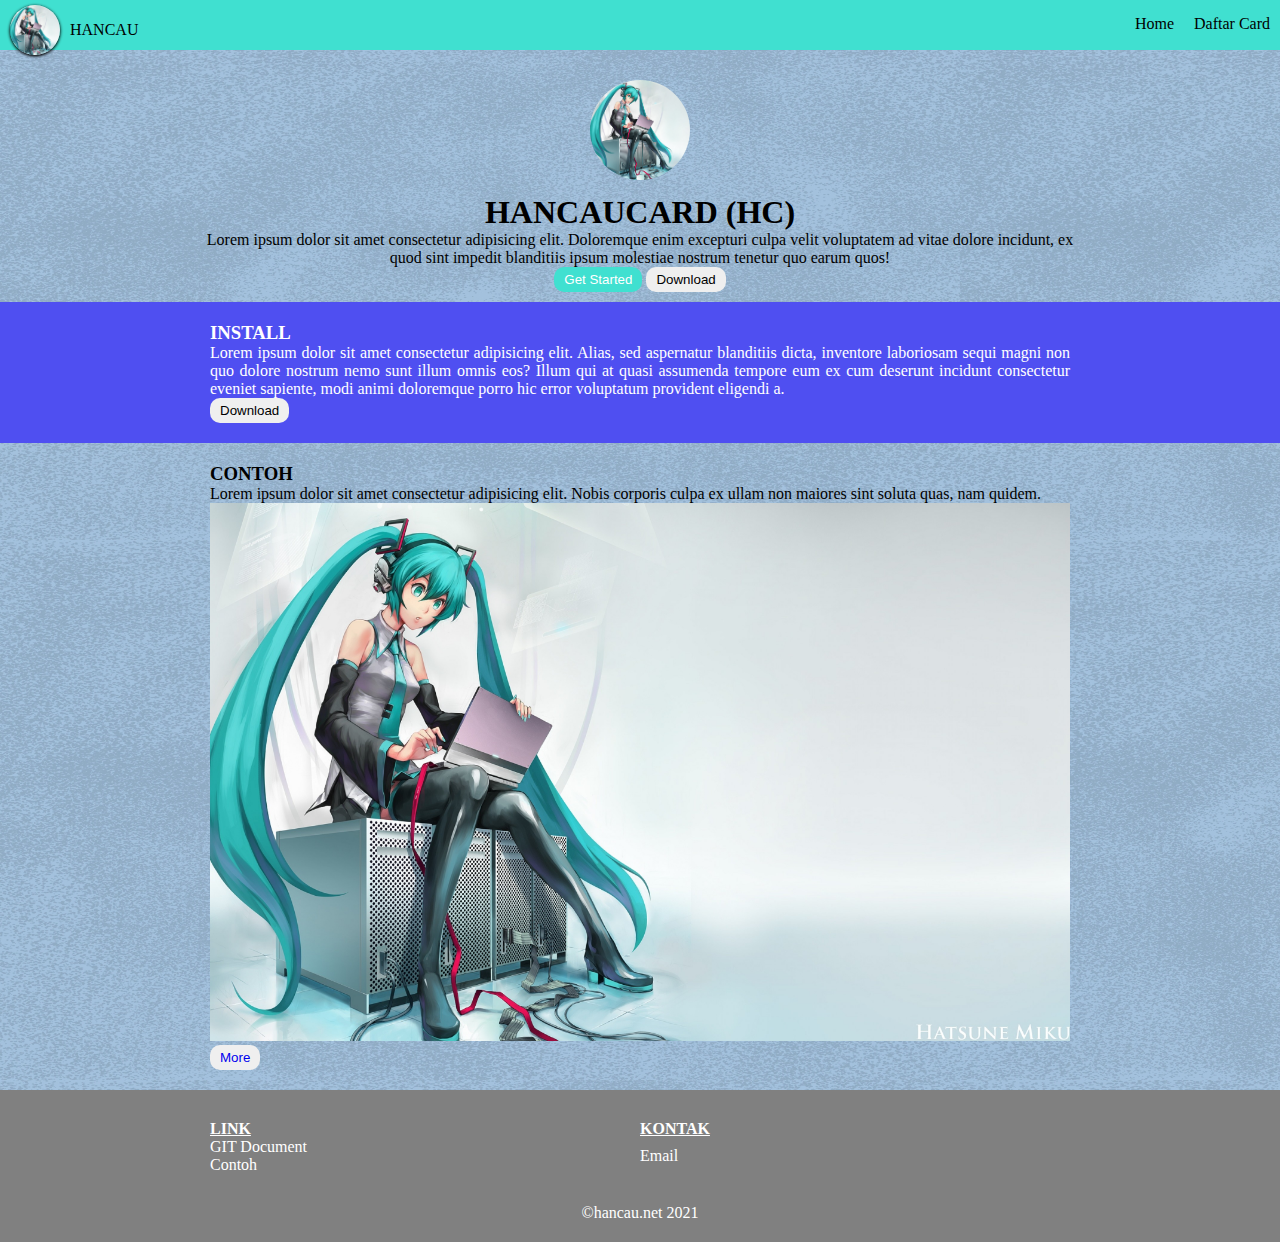
==== commit e5a54ec5: "20211221" ====
--- a/index.html
+++ b/index.html
@@ -19,11 +19,13 @@
       <div class="menu-ctr">
         <div class="icon">
           <img src="./foto.jpg" alt="" />
+          <span class="title">hancau</span>
         </div>
-        <button class="btn-menu"></button>
+
+        <button class="btn-menu"><i class="btn-icon"></i></button>
       </div>
       <div class="menu">
-        <a href="#" class="nav-link">Home</a>
+        <a href="index.html" class="nav-link">Home</a>
         <a href="list.html" class="nav-link">Daftar Card</a>
       </div>
     </nav>
@@ -46,19 +48,22 @@
       </div>
     </header>
     <main class="main">
-      <section id="install">
-        <h3 class="title">Install</h3>
-        <p>
-          Lorem ipsum dolor sit amet consectetur adipisicing elit. Alias, sed
-          aspernatur blanditiis dicta, inventore laboriosam sequi magni non quo
-          dolore nostrum nemo sunt illum omnis eos? Illum qui at quasi assumenda
-          tempore eum ex cum deserunt incidunt consectetur eveniet sapiente,
-          modi animi doloremque porro hic error voluptatum provident eligendi a.
-        </p>
-        <div class="btn-grup">
-          <button class="btn">Download</button>
-        </div>
-      </section>
+      <div class="full bg-blue">
+        <section id="install">
+          <h3 class="title">Install</h3>
+          <p>
+            Lorem ipsum dolor sit amet consectetur adipisicing elit. Alias, sed
+            aspernatur blanditiis dicta, inventore laboriosam sequi magni non
+            quo dolore nostrum nemo sunt illum omnis eos? Illum qui at quasi
+            assumenda tempore eum ex cum deserunt incidunt consectetur eveniet
+            sapiente, modi animi doloremque porro hic error voluptatum provident
+            eligendi a.
+          </p>
+          <div class="btn-grup">
+            <button class="btn">Download</button>
+          </div>
+        </section>
+      </div>
       <section id="cth">
         <h3 class="title">contoh</h3>
         <p>
@@ -67,17 +72,19 @@
         </p>
         <img src="./foto.jpg" alt="" />
         <div class="btn-grup">
-          <button class="btn">Browse More</button>
+          <button class="btn"><a href="./coba.html">More</a></button>
         </div>
       </section>
     </main>
     <footer class="footer">
       <section id="more-info">
         <div class="link">
+          <h4 class="title">link</h4>
           <a href="#">GIT Document</a>
           <a href="#">Contoh</a>
         </div>
         <div class="kontak">
+          <h4 class="title">kontak</h4>
           <a href="#">Email</a>
         </div>
       </section>
--- a/card.css
+++ b/card.css
@@ -161,9 +161,6 @@
   grid-row: 2/4;
   padding: 10px;
   background-color: white;
-}
-.type-4 .card-title {
-  /* padding: 30px; */
 }
 .type-4 .card-body {
   grid-row: 4/5;
@@ -599,9 +596,6 @@
   grid-row: 2/3;
   background-color: var(--black);
 }
-.type-15 .card-img img {
-  /* width: 180px; */
-}
 .type-15 .card-footer {
   grid-column: 2/3;
   grid-row: 1/2;
--- a/home.css
+++ b/home.css
@@ -7,16 +7,31 @@
 img {
   max-width: 100%;
 }
+body,
+header,
+main {
+  display: grid;
+  max-width: 100vw;
+  overflow-x: hidden;
+}
 body {
-  display: grid;
-  /* height: 100vh; */
+  /* background-color: #eaeaed; */
+  background-image: url("./bg.jpg");
 }
 nav {
   margin-bottom: 30px;
 }
 section {
   max-width: 900px;
-  padding: 10px;
+  padding: 20px 20px;
+  margin: auto;
+}
+.full {
+  width: 100vw;
+}
+.bg-blue {
+  background-color: rgb(79, 79, 241);
+  color: white;
 }
 .menu-ctr {
   display: grid;
@@ -30,6 +45,15 @@
   height: 30px;
   width: 30px;
   justify-self: end;
+  background-color: transparent;
+  border: none;
+}
+.menu-ctr .icon {
+  display: flex;
+  align-items: center;
+}
+.menu-ctr .icon span {
+  padding-left: 10px;
 }
 .icon {
   padding-left: 10px;
@@ -53,7 +77,7 @@
   object-position: left;
 }
 .menu {
-  grid-column: 1/3;
+  /* grid-column: 1/3; */
   padding-top: 20px;
   padding-bottom: 5px;
   flex-basis: 100%;
@@ -102,6 +126,8 @@
 }
 header .header-text {
   grid-row: 2/3;
+  max-width: 900px;
+  padding: 10px;
 }
 .title {
   text-transform: uppercase;
@@ -115,18 +141,22 @@
   justify-content: center;
 }
 .main {
-  padding: 10px;
+  /* padding: 10px; */
   text-align: justify;
 }
 footer {
   grid-row: 4/5;
 }
+
 .footer {
   text-align: center;
   background-color: grey;
   color: white;
   padding: 10px;
   /* max-height: 50px; */
+}
+.footer .title {
+  text-decoration: underline;
 }
 footer #more-info {
   display: grid;
@@ -151,3 +181,44 @@
   background-color: turquoise;
   color: white;
 }
+.btn-icon {
+  display: block;
+  width: 25px;
+  height: 3px;
+  background-color: blue;
+  position: relative;
+}
+.btn-icon::after,
+.btn-icon::before {
+  content: "";
+  width: 25px;
+  height: 3px;
+  background-color: blue;
+  position: absolute;
+}
+.btn-icon::before {
+  bottom: -8px;
+  left: 0px;
+}
+.btn-icon::after {
+  top: -9px;
+  left: 0px;
+}
+
+/* ukuran layar */
+@media screen and (min-width: 600px) {
+  .nav {
+    display: grid;
+    grid-template-columns: 1fr 1fr;
+  }
+  .btn-menu {
+    display: none;
+  }
+  .menu {
+    display: flex;
+    justify-content: flex-end;
+    opacity: 1;
+    transition: unset;
+    padding-top: 5px;
+  }
+}
